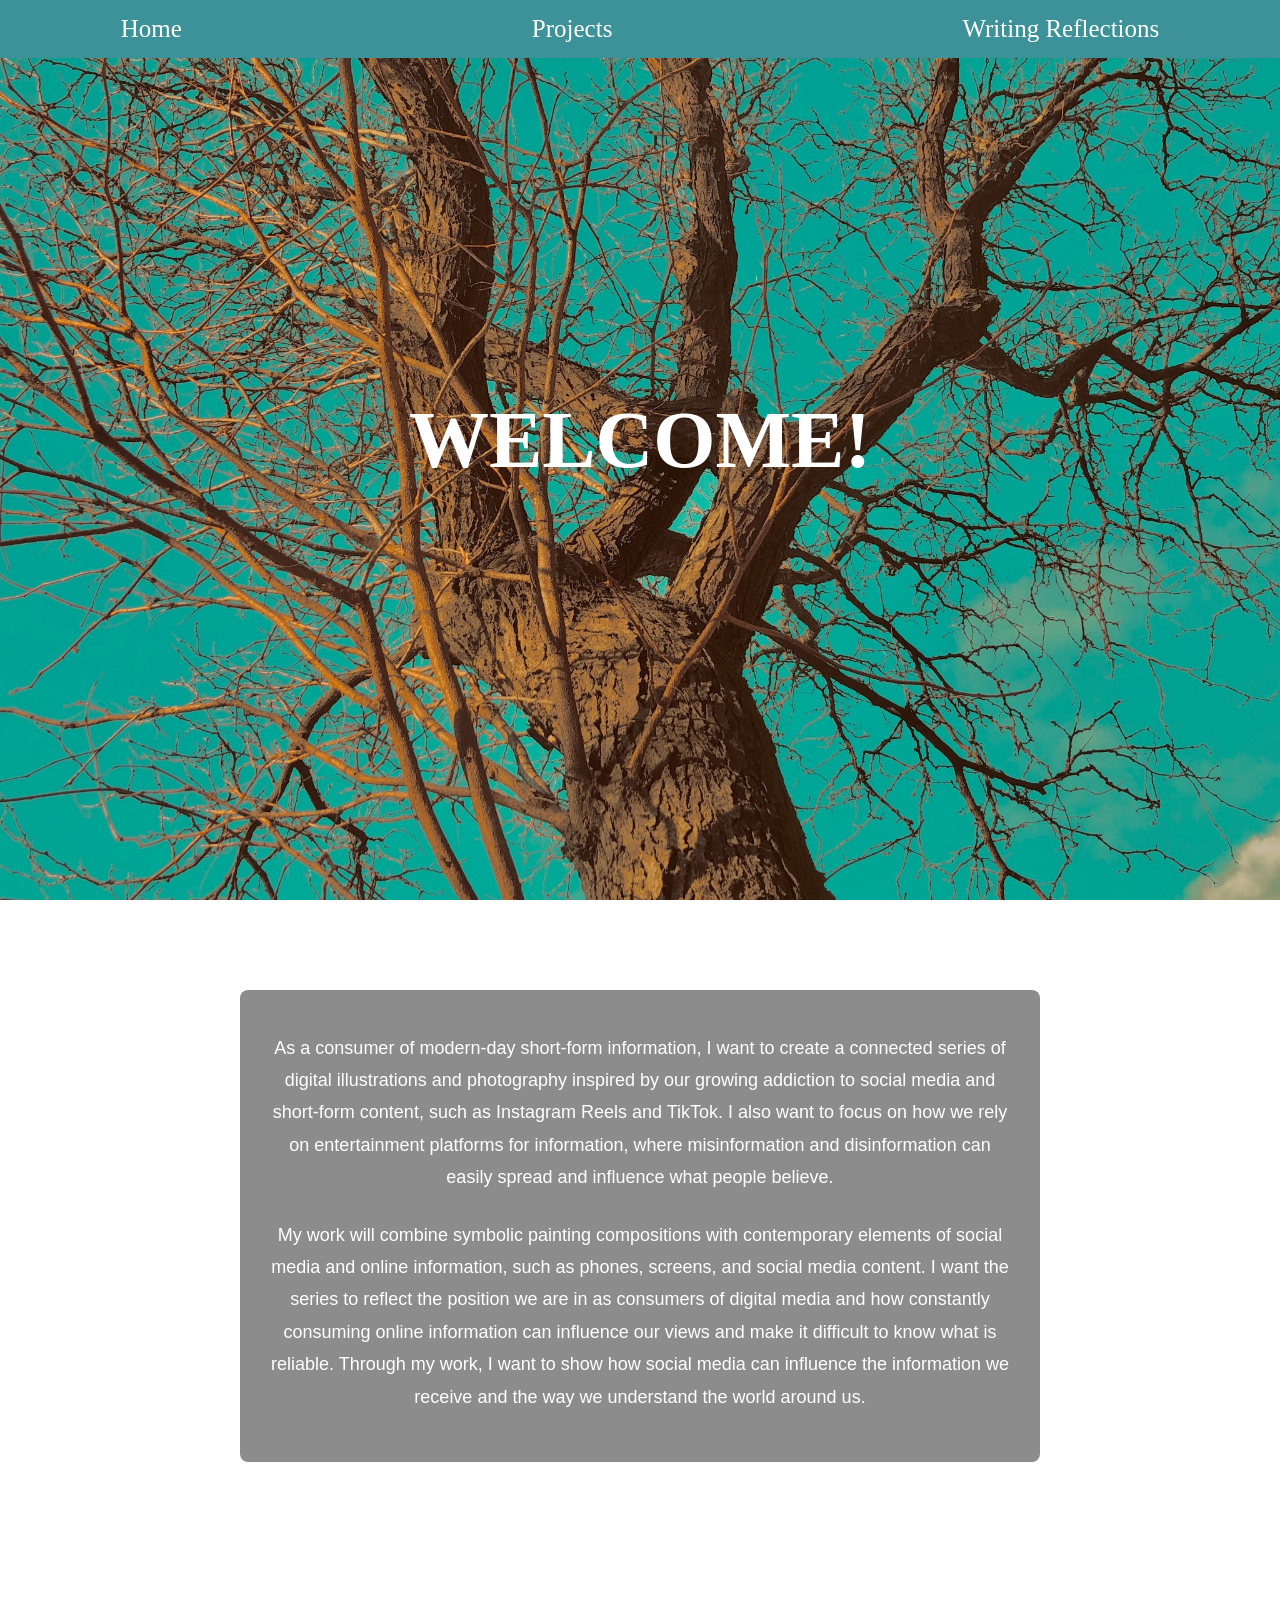
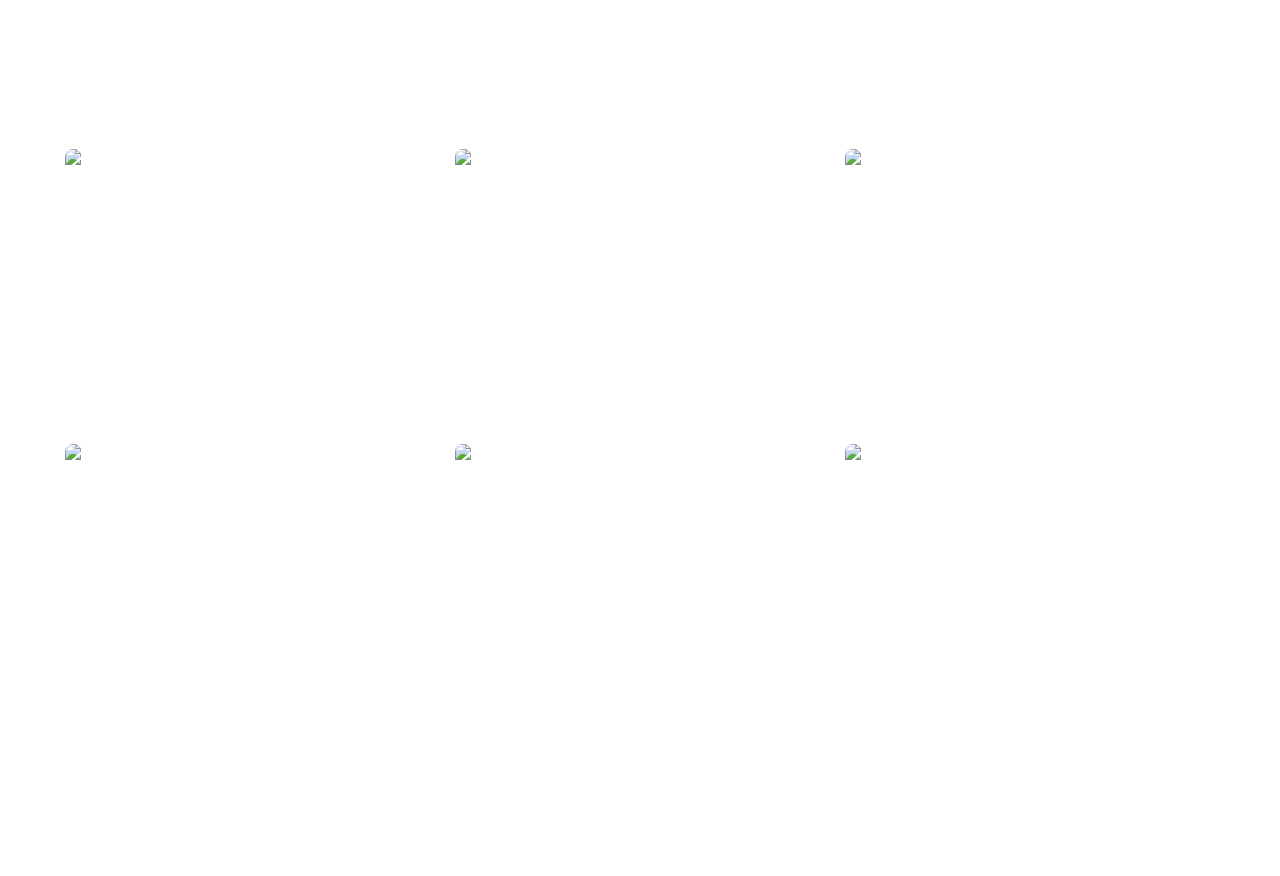
==== index.html @ a5954753 "Add files via upload" ====
<!DOCTYPE html>
<head>
  <title>Home</title>
  <link rel="stylesheet" href="style.css">
</head>
<body>
  <nav>
    <a href="index.html">Home</a>
    <a href="projects.html">Projects</a>
    <a href="readings.html">Writing Reflections</a>
  </nav>
  <main><h1 id="welcome">WELCOME!</h1><section class="about"><h2>About Me</h2><div class="statement"><p>As a consumer of modern-day short-form information, I want to create a connected series of digital illustrations and photography inspired by our growing addiction to social media and short-form content, such as Instagram Reels and TikTok. I also want to focus on how we rely on entertainment platforms for information, where misinformation and disinformation can easily spread and influence what people believe.</p><p>My work will combine symbolic painting compositions with contemporary elements of social media and online information, such as phones, screens, and social media content. I want the series to reflect the position we are in as consumers of digital media and how constantly consuming online information can influence our views and make it difficult to know what is reliable. Through my work, I want to show how social media can influence the information we receive and the way we understand the world around us.</p></div></section><section class="work"><h2>Gallery</h2><div class="gallery"><figure><img src="images/ladder.jpg" alt="Ladder" onclick="openImage(this)" tabindex="0" onkeydown="if(event.key==='Enter')openImage(this)"><figcaption>Ladder</figcaption></figure><figure><img src="images/recycling.jpg" alt="Recycling" onclick="openImage(this)" tabindex="0" onkeydown="if(event.key==='Enter')openImage(this)"><figcaption>Recycling</figcaption></figure><figure><img src="images/clown.jpg" alt="Photomontage 1" onclick="openImage(this)" tabindex="0" onkeydown="if(event.key==='Enter')openImage(this)"><figcaption>Photomontage 1</figcaption></figure><figure><img src="images/wedding.jpg" alt="Photomontage 2" onclick="openImage(this)" tabindex="0" onkeydown="if(event.key==='Enter')openImage(this)"><figcaption>Photomontage 2</figcaption></figure><figure><img src="images/eyes.gif" alt="Eyes Animation" onclick="openImage(this)" tabindex="0" onkeydown="if(event.key==='Enter')openImage(this)"><figcaption>Eyes Animation</figcaption></figure><figure><img src="images/snowangel.gif" alt="Snow Angel Animation" onclick="openImage(this)" tabindex="0" onkeydown="if(event.key==='Enter')openImage(this)"><figcaption>Snow Angel Animation</figcaption></figure></div><p class="center"><a class="simple-link" href="projects.html">View All Projects</a></p></section></main>
  <div id="lightbox" onclick="closeImage()" role="dialog" aria-label="Enlarged artwork" aria-modal="true">
    <button class="close" onclick="closeImage()" aria-label="Close image">&times;</button>
    <img id="large-image" alt="Enlarged artwork">
  </div>
  <script src="script.js"></script>
</body>
</html>
---- style.css ----
* { box-sizing: border-box; }
body { margin: 0; background-image: url('IMG_0019.jpeg'); background-size: cover; background-position: center; background-attachment: fixed; font-family: fantasy; color: white; }
nav { display: flex; justify-content: center; flex-wrap: wrap; gap: 350px; background-color: #3d929a; padding: 15px; }
nav a { color: white; text-decoration: none; font-size: 25px; }
nav a:hover { color: rgb(230, 221, 173); }
#welcome { min-height: 85vh; margin: 0; display: flex; align-items: center; justify-content: center; font-size: 80px; text-align: center; }
h2 { font-size: 45px; text-align: center; }
.about { padding: 40px 20px 90px; }
.statement { max-width: 800px; margin: 30px auto; padding: 24px; font-family: Arial, sans-serif; font-size: 18px; line-height: 1.8; text-align: center; background: rgba(0,0,0,.45); border-radius: 8px; }
.statement p { margin-bottom: 25px; }
.work { padding: 40px 20px 90px; }
.gallery { display: grid; grid-template-columns: repeat(3, 1fr); gap: 20px; max-width: 1150px; margin: 30px auto; }
.gallery figure { margin: 0; text-align: center; }
.gallery img { display: block; width: 100%; height: 250px; object-fit: contain; border-radius: 8px; cursor: pointer; }
.gallery img:hover { opacity: .85; }
figcaption { margin-top: 8px; font-family: Arial, sans-serif; font-size: 15px; }
.center { text-align: center; }
.simple-link { color: white; font-family: Arial, sans-serif; font-size: 18px; }
.page-title { font-size: 65px; text-align: center; margin: 90px 20px 20px; }
.intro { font: 18px/1.7 Arial, sans-serif; text-align: center; margin: 0 20px 65px; }
.project-section { padding: 15px 20px 55px; }
.project-section h2 { font-size: 38px; }
.project-section > p { text-align: center; font: 25px Arial, sans-serif; }
.pdf-viewer { display: block; width: min(100%, 900px); height: 560px; margin: 25px auto; border: 2px solid white; background: white; }
.reading-list { max-width: 850px; margin: auto; padding: 0 20px 80px; }
.reflection { margin: 30px 0; padding: 24px; background: rgba(0,0,0,.45); border-radius: 8px; }
.reflection h2 { font-size: 28px; text-align: left; }
.reflection p { font: 18px/1.8 Arial, sans-serif; }
.placeholder { color: #eee; }
#lightbox { display: none; position: fixed; inset: 0; background: rgba(0,0,0,.94); align-items: center; justify-content: center; z-index: 100; padding: 30px; }
#large-image { max-width: 95%; max-height: 90vh; object-fit: contain; }
.close { position: absolute; right: 25px; top: 15px; border: 0; background: none; color: white; font-size: 45px; cursor: pointer; }
@media (max-width: 700px) { nav { gap: 20px; } nav a { font-size: 16px; } #welcome { font-size: 48px; } .page-title { font-size: 46px; } .gallery { grid-template-columns: repeat(2, 1fr); } .gallery img { height: 180px; } h2 { font-size: 36px; } }
@media (max-width: 420px) { .gallery { grid-template-columns: 1fr; } }
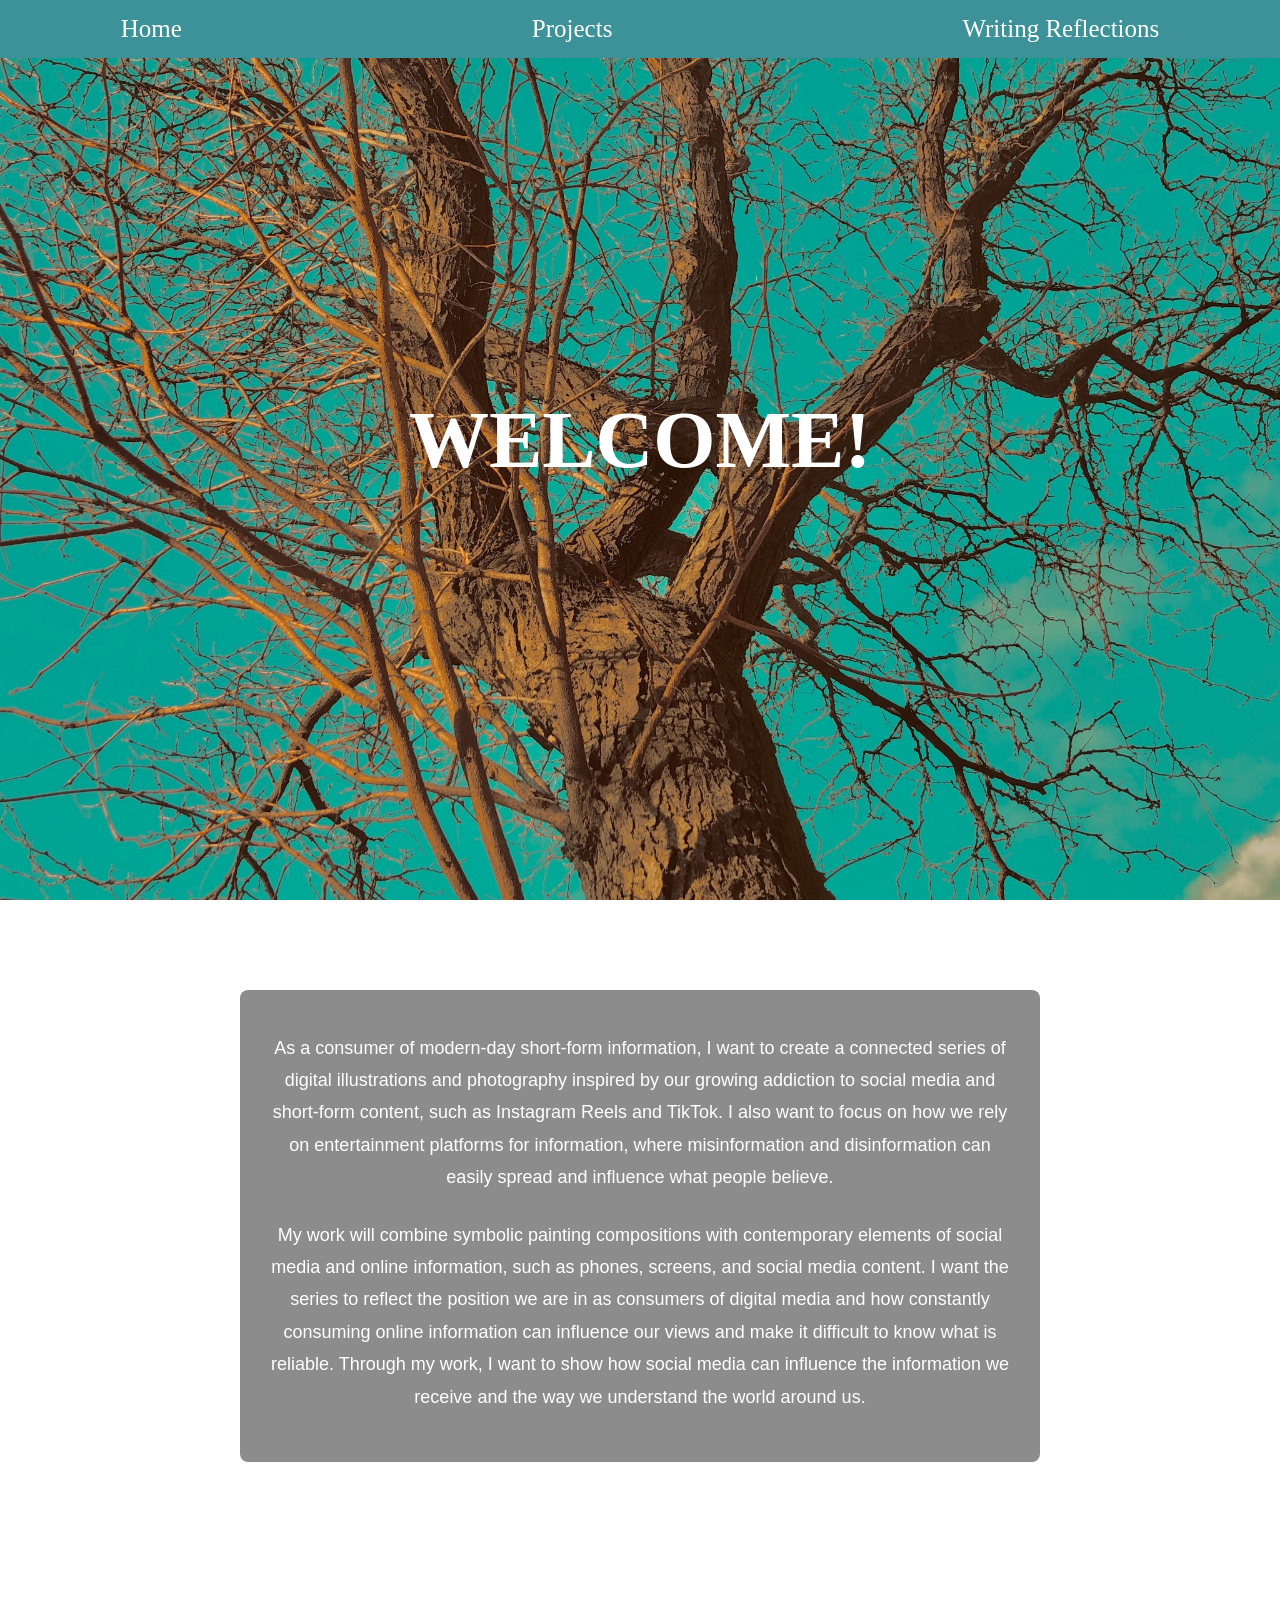
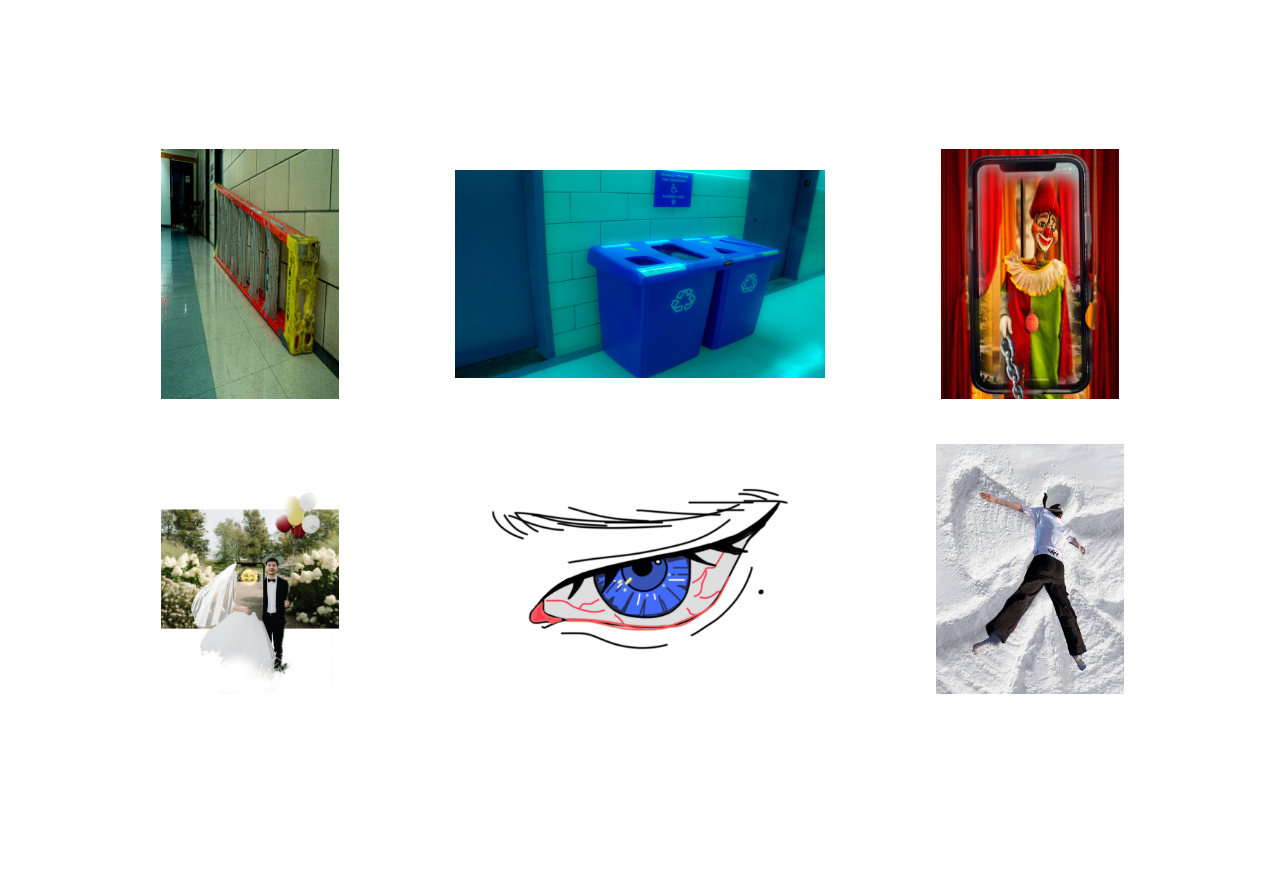
==== commit 73713ce0: "Add files via upload" ====
--- a/index.html
+++ b/index.html
@@ -9,7 +9,7 @@
     <a href="projects.html">Projects</a>
     <a href="readings.html">Writing Reflections</a>
   </nav>
-  <main><h1 id="welcome">WELCOME!</h1><section class="about"><h2>About Me</h2><div class="statement"><p>As a consumer of modern-day short-form information, I want to create a connected series of digital illustrations and photography inspired by our growing addiction to social media and short-form content, such as Instagram Reels and TikTok. I also want to focus on how we rely on entertainment platforms for information, where misinformation and disinformation can easily spread and influence what people believe.</p><p>My work will combine symbolic painting compositions with contemporary elements of social media and online information, such as phones, screens, and social media content. I want the series to reflect the position we are in as consumers of digital media and how constantly consuming online information can influence our views and make it difficult to know what is reliable. Through my work, I want to show how social media can influence the information we receive and the way we understand the world around us.</p></div></section><section class="work"><h2>Gallery</h2><div class="gallery"><figure><img src="images/ladder.jpg" alt="Ladder" onclick="openImage(this)" tabindex="0" onkeydown="if(event.key==='Enter')openImage(this)"><figcaption>Ladder</figcaption></figure><figure><img src="images/recycling.jpg" alt="Recycling" onclick="openImage(this)" tabindex="0" onkeydown="if(event.key==='Enter')openImage(this)"><figcaption>Recycling</figcaption></figure><figure><img src="images/clown.jpg" alt="Photomontage 1" onclick="openImage(this)" tabindex="0" onkeydown="if(event.key==='Enter')openImage(this)"><figcaption>Photomontage 1</figcaption></figure><figure><img src="images/wedding.jpg" alt="Photomontage 2" onclick="openImage(this)" tabindex="0" onkeydown="if(event.key==='Enter')openImage(this)"><figcaption>Photomontage 2</figcaption></figure><figure><img src="images/eyes.gif" alt="Eyes Animation" onclick="openImage(this)" tabindex="0" onkeydown="if(event.key==='Enter')openImage(this)"><figcaption>Eyes Animation</figcaption></figure><figure><img src="images/snowangel.gif" alt="Snow Angel Animation" onclick="openImage(this)" tabindex="0" onkeydown="if(event.key==='Enter')openImage(this)"><figcaption>Snow Angel Animation</figcaption></figure></div><p class="center"><a class="simple-link" href="projects.html">View All Projects</a></p></section></main>
+  <main><h1 id="welcome">WELCOME!</h1><section class="about"><h2>About Me</h2><div class="statement"><p>As a consumer of modern-day short-form information, I want to create a connected series of digital illustrations and photography inspired by our growing addiction to social media and short-form content, such as Instagram Reels and TikTok. I also want to focus on how we rely on entertainment platforms for information, where misinformation and disinformation can easily spread and influence what people believe.</p><p>My work will combine symbolic painting compositions with contemporary elements of social media and online information, such as phones, screens, and social media content. I want the series to reflect the position we are in as consumers of digital media and how constantly consuming online information can influence our views and make it difficult to know what is reliable. Through my work, I want to show how social media can influence the information we receive and the way we understand the world around us.</p></div></section><section class="work"><h2>Gallery</h2><div class="gallery"><figure><img src="ladder.jpg" alt="Ladder" onclick="openImage(this)" tabindex="0" onkeydown="if(event.key==='Enter')openImage(this)"><figcaption>Ladder</figcaption></figure><figure><img src="recycling.jpg" alt="Recycling" onclick="openImage(this)" tabindex="0" onkeydown="if(event.key==='Enter')openImage(this)"><figcaption>Recycling</figcaption></figure><figure><img src="clown.jpg" alt="Photomontage 1" onclick="openImage(this)" tabindex="0" onkeydown="if(event.key==='Enter')openImage(this)"><figcaption>Photomontage 1</figcaption></figure><figure><img src="wedding.jpg" alt="Photomontage 2" onclick="openImage(this)" tabindex="0" onkeydown="if(event.key==='Enter')openImage(this)"><figcaption>Photomontage 2</figcaption></figure><figure><img src="eyes.gif" alt="Eyes Animation" onclick="openImage(this)" tabindex="0" onkeydown="if(event.key==='Enter')openImage(this)"><figcaption>Eyes Animation</figcaption></figure><figure><img src="snowangel.gif" alt="Snow Angel Animation" onclick="openImage(this)" tabindex="0" onkeydown="if(event.key==='Enter')openImage(this)"><figcaption>Snow Angel Animation</figcaption></figure></div><p class="center"><a class="simple-link" href="projects.html">View All Projects</a></p></section></main>
   <div id="lightbox" onclick="closeImage()" role="dialog" aria-label="Enlarged artwork" aria-modal="true">
     <button class="close" onclick="closeImage()" aria-label="Close image">&times;</button>
     <img id="large-image" alt="Enlarged artwork">
